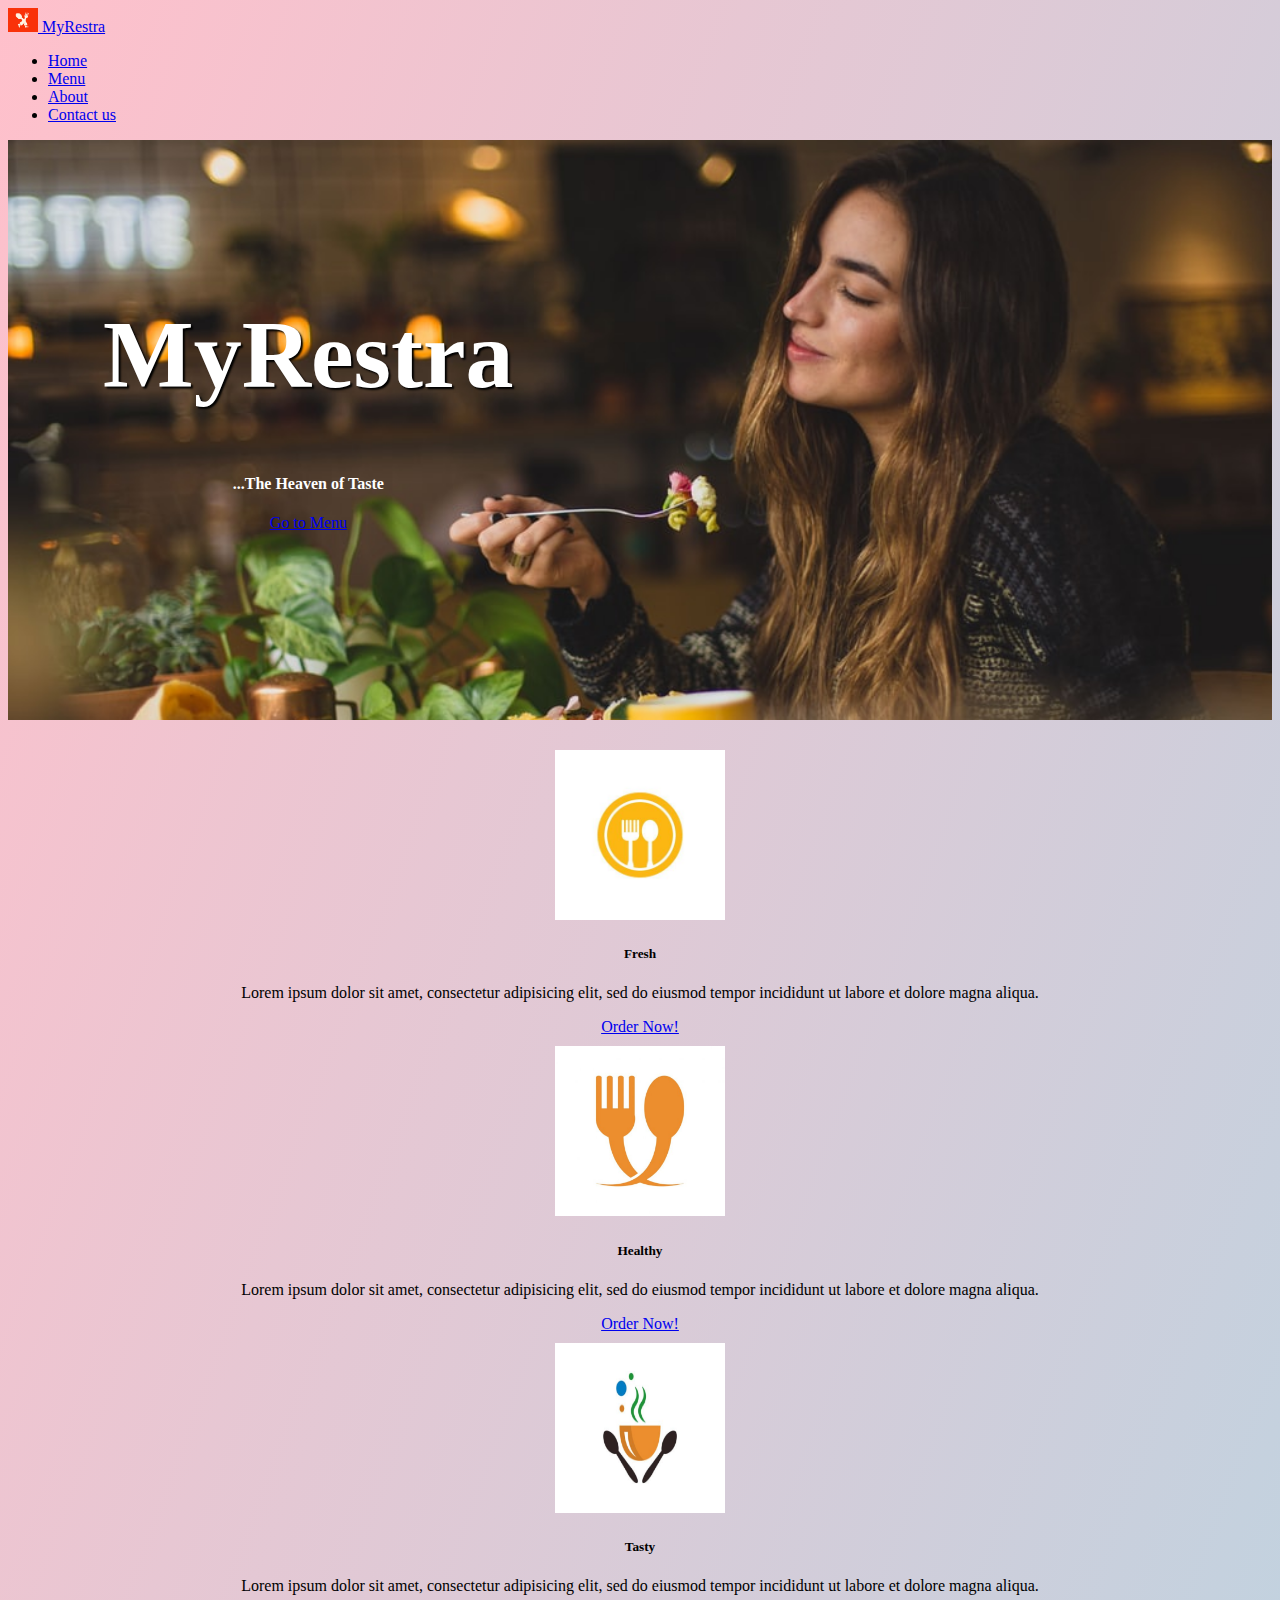
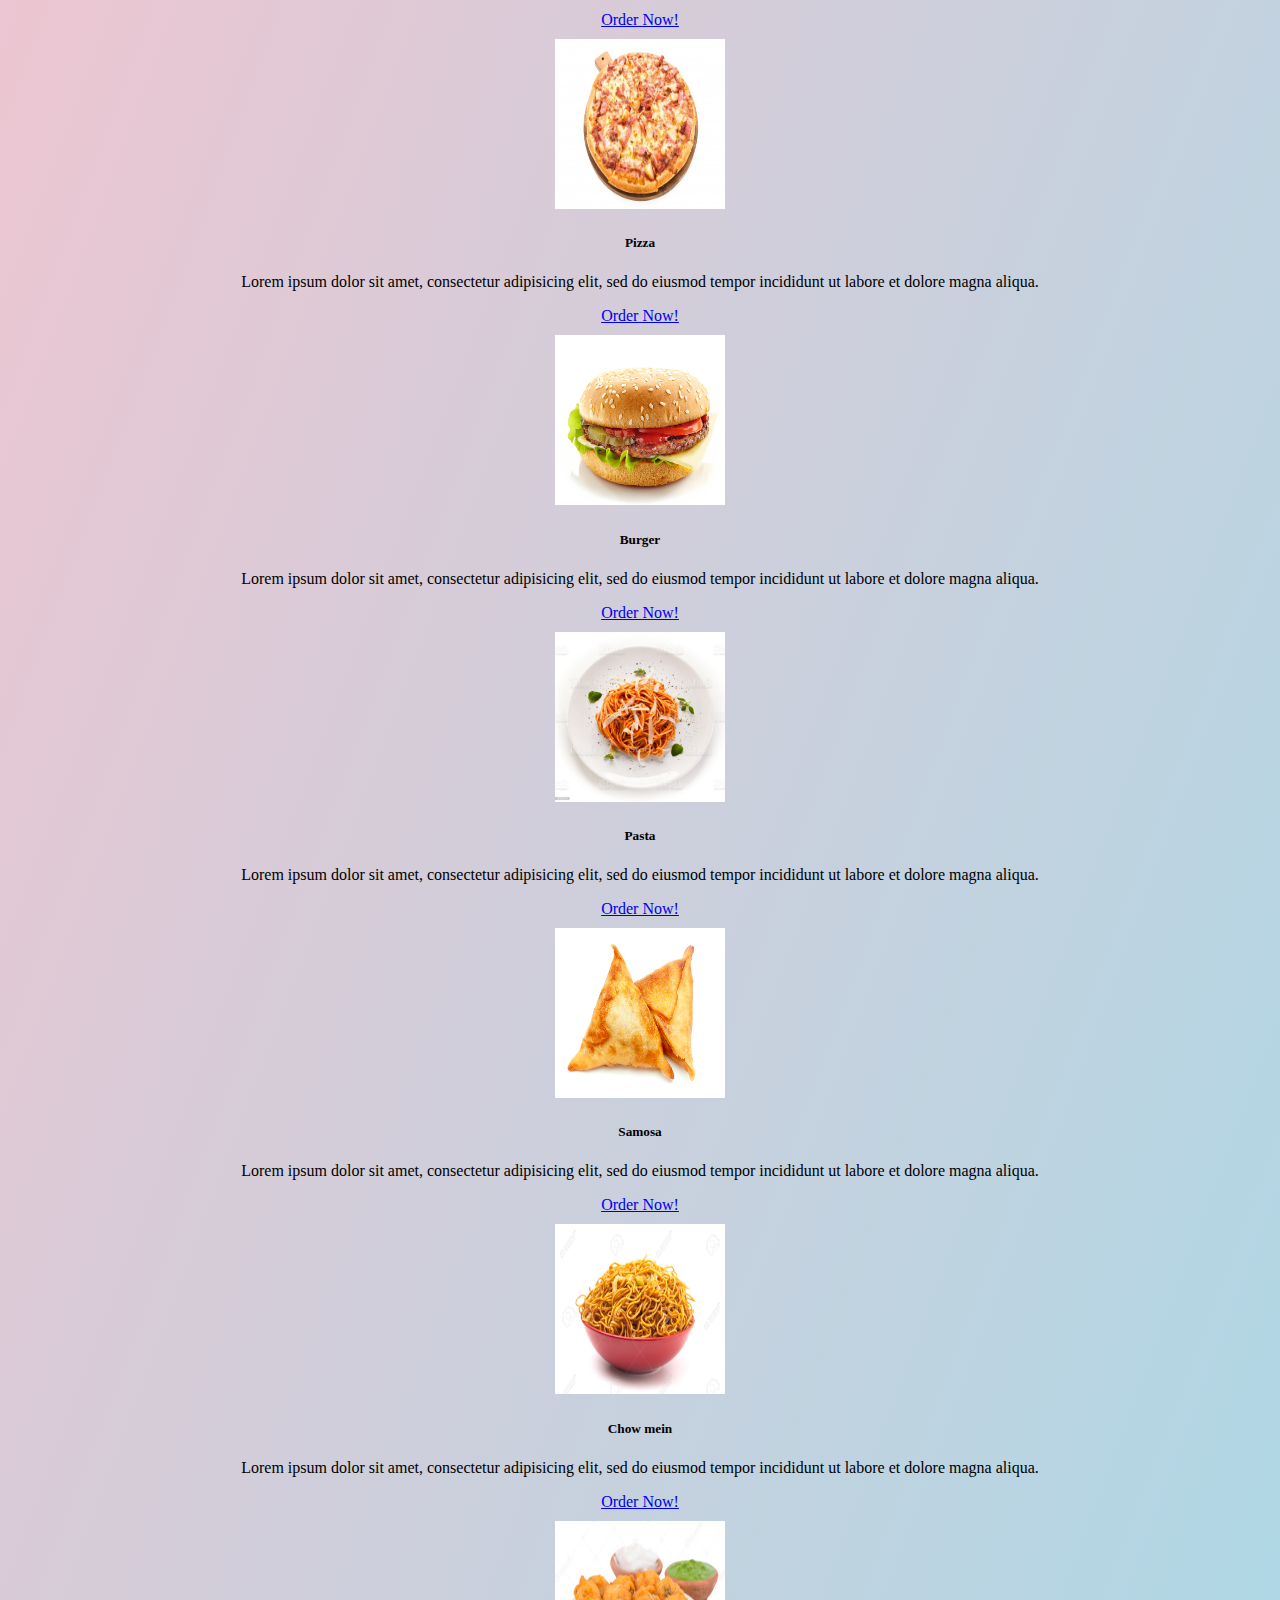
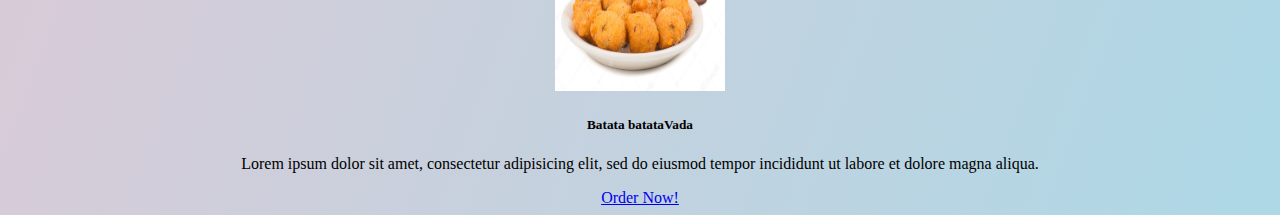
==== index.html @ d6db8626 "Initial commit" ====
<!--
		Created by: Rupali
		Creation date: Oct 29, 2020
-->

<!DOCTYPE html>
<html>
<head>
	<title>Homepage|MyRestra</title>
	<link rel="stylesheet" type="text/css" href="style.css">
	<link href="https://cdn.jsdelivr.net/npm/bootstrap@5.0.2/dist/css/bootstrap.min.css" rel="stylesheet" integrity="sha384-EVSTQN3/azprG1Anm3QDgpJLIm9Nao0Yz1ztcQTwFspd3yD65VohhpuuCOmLASjC" crossorigin="anonymous">

	<link rel="icon" type="image/jpg" href="img/restra.jpg">
</head>
<body>
	<nav class="navbar navbar-expand-lg navbar-dark bg-dark">
	  <div class="container-fluid">
	    <a class="navbar-brand" href="#">
      	<img src="img/restra.jpg" alt="" width="30" height="24" class="d-inline-block align-text-top">
     	MyRestra
    	</a>
    	<div class="collapse navbar-collapse" id="navbarNav">
    	 <ul class="navbar-nav">
        	<li class="nav-item">
          		<a class="nav-link active" aria-current="page" href="#">Home</a>
        	</li>
        	<li class="nav-item">
          		<a class="nav-link" href="menu.html">Menu</a>
       		</li>
        	<li class="nav-item">
          		<a class="nav-link" href="#">About</a>
        	</li>
        	<li class="nav-item">
          		<a class="nav-link" href="#">Contact us</a>
        	</li>
      	</ul>
       </div>
	  </div>
	</nav>
	 
   <div class="bground">
		<div class="br center-m">
    <h1>MyRestra</h1>
    <h4 class="grey">...The Heaven of Taste</h4>  
		<a class="btn btn-light" href="menu.html" role="button">Go to Menu</a>
    </div>
    
   </div>
	<div class="name center-m">
	</div>
	<div class="center-m">
	</div>

	<div class="crd">
		<div class="card-group">
      <div class="card my-3 mx-3">
    <img src="img/img1.jpg" class="card-img-top img" alt="...">
    <div class="card-body">
      <h5 class="card-title">Fresh</h5>
      <p class="card-text">
      	Lorem ipsum dolor sit amet, consectetur adipisicing elit, sed do eiusmod
      tempor incididunt ut labore et dolore magna aliqua.</p>
      <a class="btn btn-dark" role="button" href="menu.html">Order Now!</a>
    </div>
  </div>
  <div class="card my-3 mx-3">
    <img src="img/img2.jpg" class="card-img-top" alt="...">
    <div class="card-body">
      <h5 class="card-title">Healthy</h5>
      <p class="card-text">
     	Lorem ipsum dolor sit amet, consectetur adipisicing elit, sed do eiusmod
      tempor incididunt ut labore et dolore magna aliqua.</p>
      <a class="btn btn-dark" role="button" href="menu.html">Order Now!</a>
    </div>
  </div>
  <div class="card my-3 mx-3">
    <img src="img/img3.jpg" class="card-img-top" alt="...">
    <div class="card-body">
      <h5 class="card-title">Tasty</h5>
      <p class="card-text">
      	Lorem ipsum dolor sit amet, consectetur adipisicing elit, sed do eiusmod
      tempor incididunt ut labore et dolore magna aliqua.</p>
      <a class="btn btn-dark" role="button" href="menu.html">Order Now!</a>
    </div>
  </div>
  </div>
	</div>

  <div class="crd">
    <div class="card-group">
      <div class="card my-3 mx-3">
    <img src="img/pizza.jpg" class="card-img-top img" alt="...">
    <div class="card-body">
      <h5 class="card-title">Pizza</h5>
      <p class="card-text">
        Lorem ipsum dolor sit amet, consectetur adipisicing elit, sed do eiusmod
      tempor incididunt ut labore et dolore magna aliqua.</p>
      <a class="btn btn-dark" role="button" href="menu.html">Order Now!</a>
    </div>
  </div>
  <div class="card my-3 mx-3">
    <img src="img/burger.jpg" class="card-img-top" alt="...">
    <div class="card-body">
      <h5 class="card-title">Burger</h5>
      <p class="card-text">
      Lorem ipsum dolor sit amet, consectetur adipisicing elit, sed do eiusmod
      tempor incididunt ut labore et dolore magna aliqua.</p>
      <a class="btn btn-dark" role="button" href="menu.html">Order Now!</a>
    </div>
  </div>
  <div class="card my-3 mx-3">
    <img src="img/pasta.jpg" class="card-img-top" alt="...">
    <div class="card-body">
      <h5 class="card-title">Pasta</h5>
      <p class="card-text">
        Lorem ipsum dolor sit amet, consectetur adipisicing elit, sed do eiusmod
      tempor incididunt ut labore et dolore magna aliqua.</p>
      <a class="btn btn-dark" role="button" href="menu.html">Order Now!</a>
    </div>
  </div>
  </div>
  </div>

  <div class="crd">
    <div class="card-group">
      <div class="card my-3 mx-3">
    <img src="img/samosa.jpg" class="card-img-top img" alt="...">
    <div class="card-body">
      <h5 class="card-title">Samosa</h5>
      <p class="card-text">
        Lorem ipsum dolor sit amet, consectetur adipisicing elit, sed do eiusmod
      tempor incididunt ut labore et dolore magna aliqua.</p>
      <a class="btn btn-dark" role="button" href="menu.html">Order Now!</a>
    </div>
  </div>
  <div class="card my-3 mx-3">
    <img src="img/chow mein.jpg" class="card-img-top" alt="...">
    <div class="card-body">
      <h5 class="card-title">Chow mein</h5>
      <p class="card-text">
      Lorem ipsum dolor sit amet, consectetur adipisicing elit, sed do eiusmod
      tempor incididunt ut labore et dolore magna aliqua.</p>
      <a class="btn btn-dark" role="button" href="menu.html">Order Now!</a>
    </div>
  </div>
  <div class="card my-3 mx-3">
    <img src="img/batataVada.jpg" class="card-img-top" alt="...">
    <div class="card-body">
      <h5 class="card-title">Batata batataVada</h5>
      <p class="card-text">
        Lorem ipsum dolor sit amet, consectetur adipisicing elit, sed do eiusmod
      tempor incididunt ut labore et dolore magna aliqua.</p>
      <a class="btn btn-dark" role="button" href="menu.html">Order Now!</a>
    </div>
  </div>
  </div>
  </div>

	<!-- <footer class="bg-light text-dark center-m">
		&copy; MyRestra 2021 <br> All Rights Reserved.
	</footer> -->
	<script src="https://cdn.jsdelivr.net/npm/bootstrap@5.0.2/dist/js/bootstrap.bundle.min.js" integrity="sha384-MrcW6ZMFYlzcLA8Nl+NtUVF0sA7MsXsP1UyJoMp4YLEuNSfAP+JcXn/tWtIaxVXM" crossorigin="anonymous"></script>
</body>
</html>
---- style.css ----
body{
	background-image: linear-gradient(to top left, lightblue 0%, pink 100%);
	/*background-size: cover;*/
}
.name{
	text-align: center;
}

.center{
	text-align: center;
	margin-top: 14%;
}
.center-m{
	margin-top:20px;
	text-align: center;
}
.menu{
	padding: 30px;
}
.order{
	color: red;
}
.bill{
	margin: 30px;
	margin-top: 0px;
	height: 200px;
	margin-bottom: 0px;
}
#spn{
	border: 1px solid white;
	margin: 74px;
	margin-top: 20px;
	padding: 20px;
}
.crd{
	text-align: center;
}
.crd img{
	height: 170px;
	width: 170px;
	margin: auto;
	margin-top: 10px;
}
.bottom{
	margin-top: 100%;
}
.bground{
	width: 100%;
	height: 580px;
	background-image: url(img/bg.jpg);
	background-repeat: no-repeat;
	background-size: cover;
	border: none;
}
.bground h1{
	font-size: 96px;
	text-shadow: 2px 2px 2px black;
}
.br{
	display: inline-block;
	margin: 5.7%;
	padding: 23px;
	border: none;
	color: white;

}
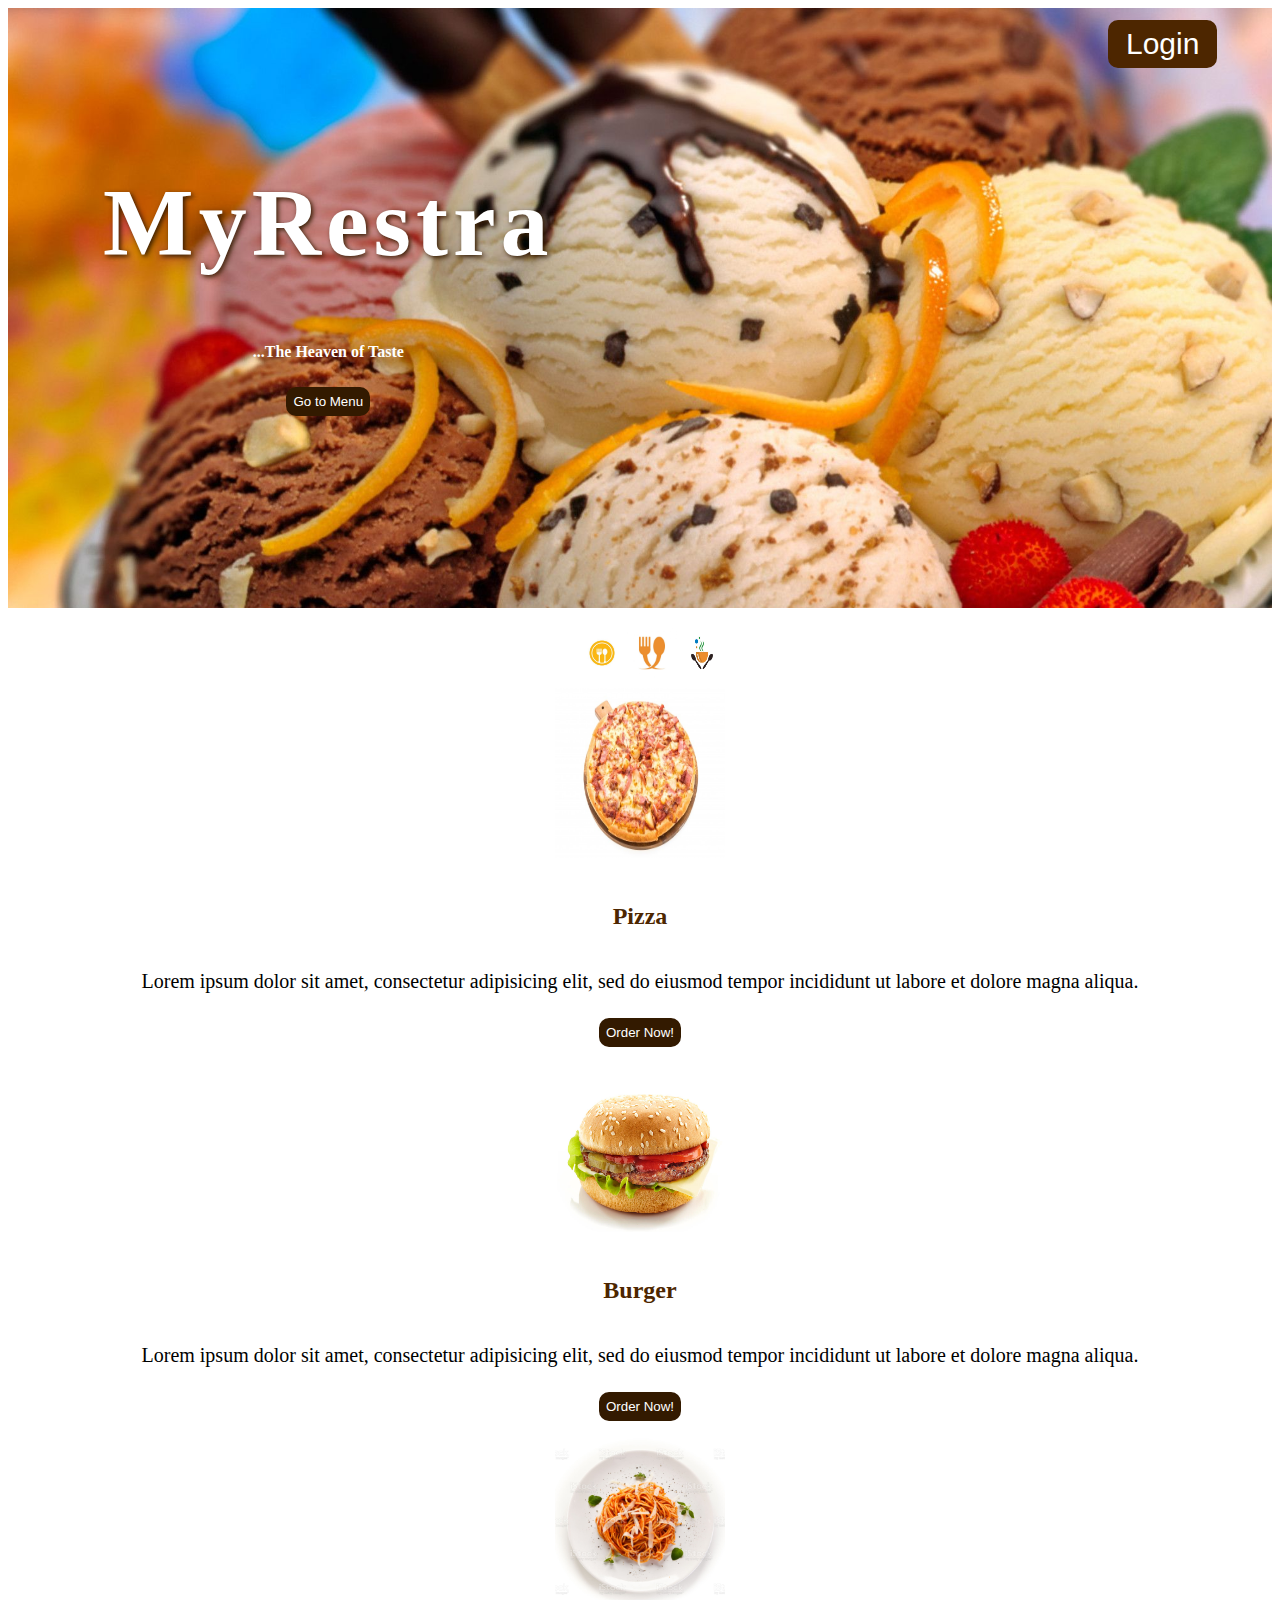
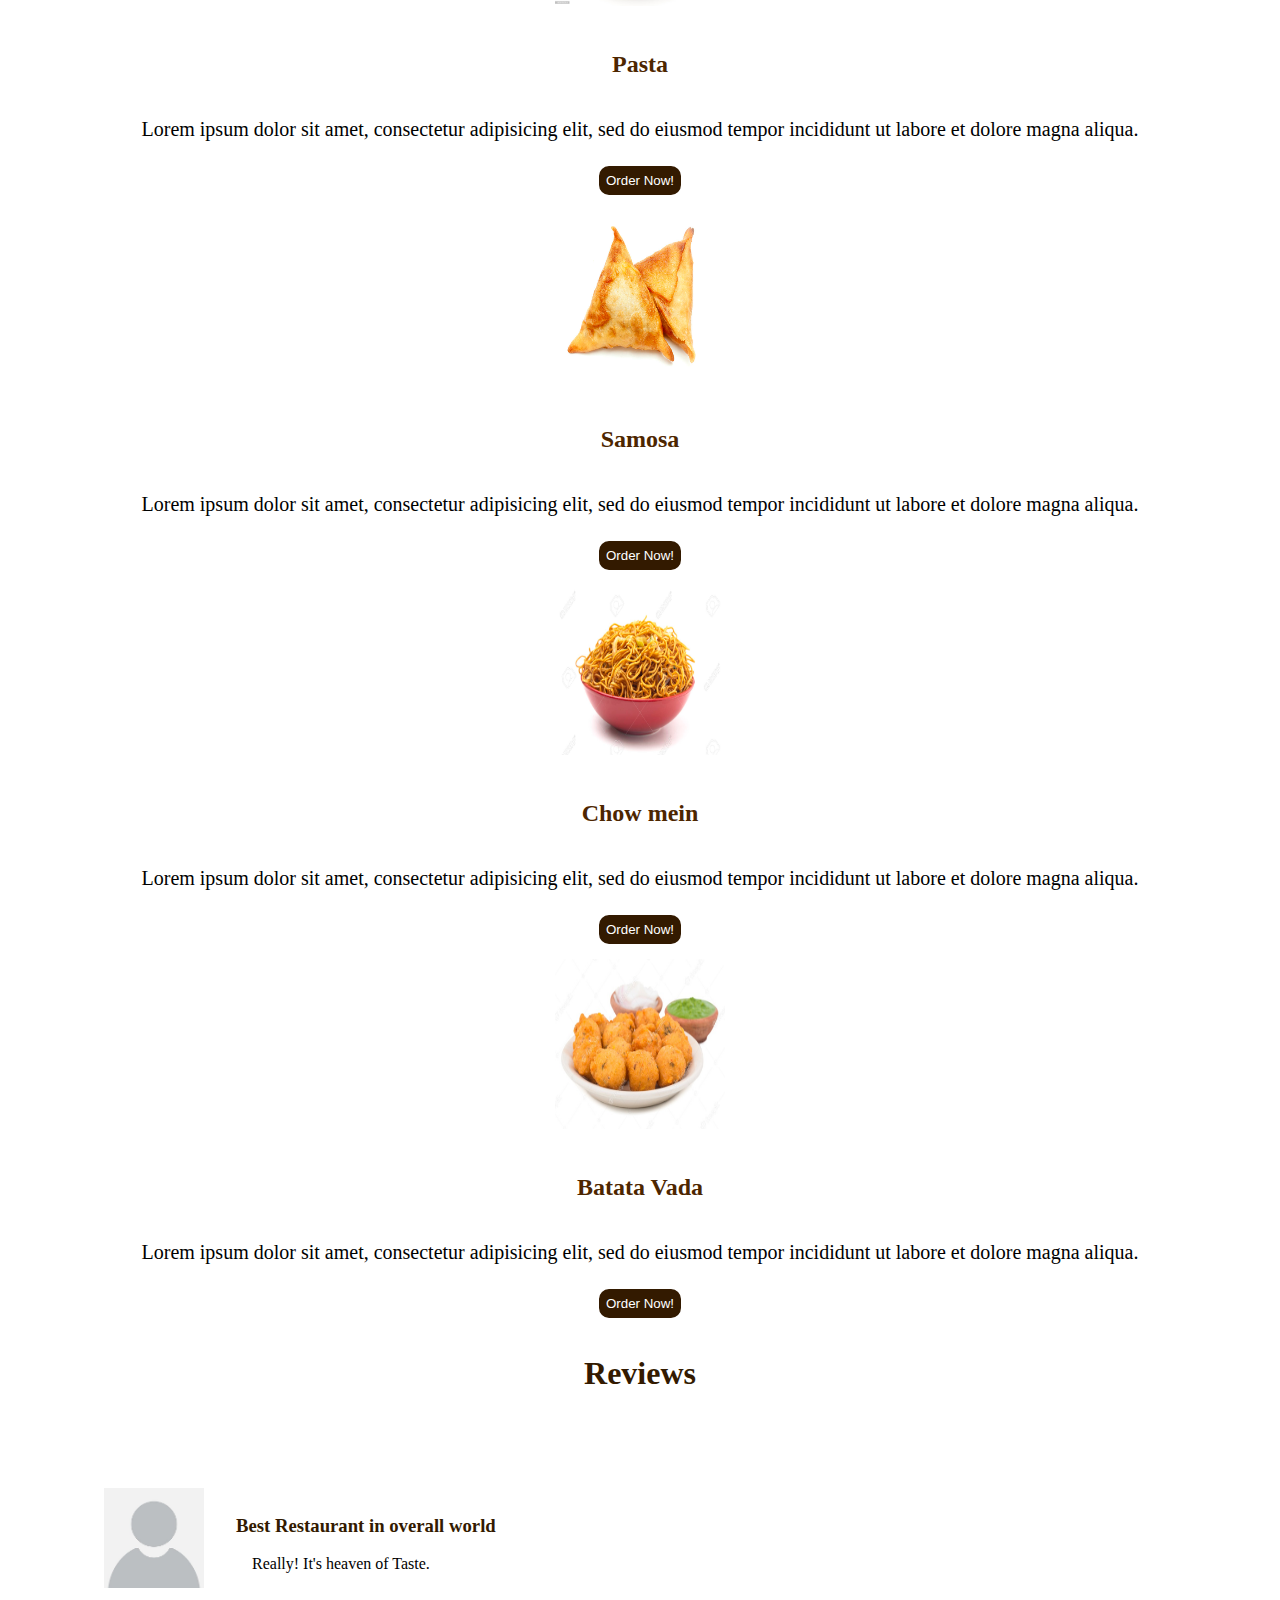
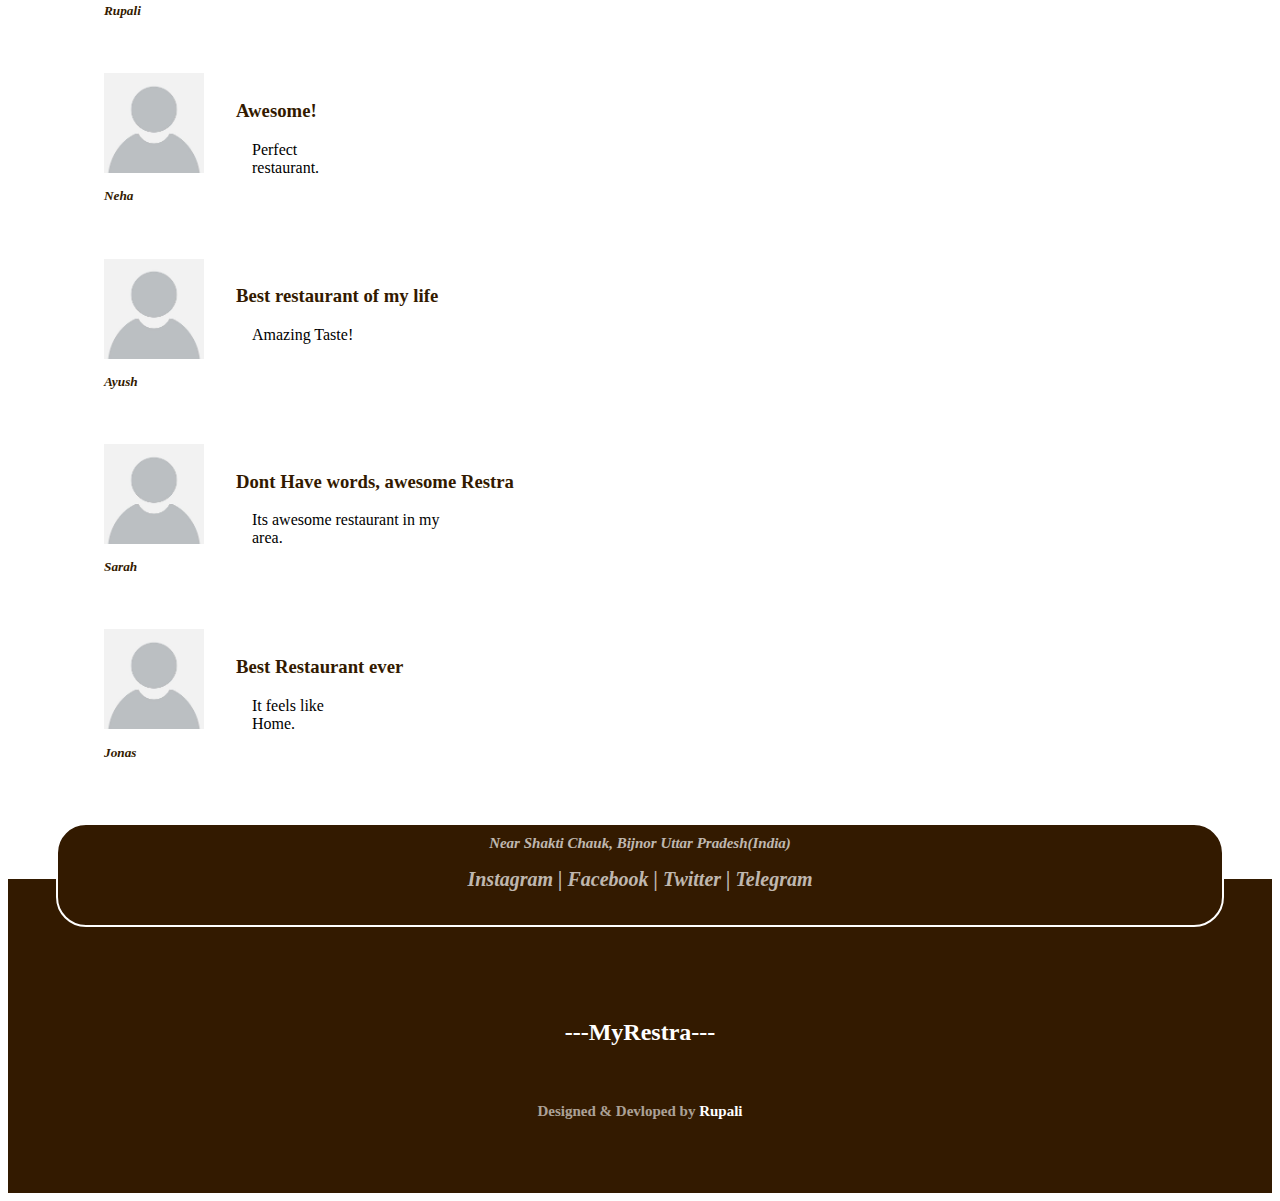
==== commit 0d7a5740: "updated" ====
--- a/index.html
+++ b/index.html
@@ -1,164 +1,188 @@
-<!--
-		Created by: Rupali
-		Creation date: Oct 29, 2020
--->
-
 <!DOCTYPE html>
 <html>
-<head>
-	<title>Homepage|MyRestra</title>
-	<link rel="stylesheet" type="text/css" href="style.css">
-	<link href="https://cdn.jsdelivr.net/npm/bootstrap@5.0.2/dist/css/bootstrap.min.css" rel="stylesheet" integrity="sha384-EVSTQN3/azprG1Anm3QDgpJLIm9Nao0Yz1ztcQTwFspd3yD65VohhpuuCOmLASjC" crossorigin="anonymous">
-
-	<link rel="icon" type="image/jpg" href="img/restra.jpg">
-</head>
-<body>
-	<nav class="navbar navbar-expand-lg navbar-dark bg-dark">
-	  <div class="container-fluid">
-	    <a class="navbar-brand" href="#">
-      	<img src="img/restra.jpg" alt="" width="30" height="24" class="d-inline-block align-text-top">
-     	MyRestra
-    	</a>
-    	<div class="collapse navbar-collapse" id="navbarNav">
-    	 <ul class="navbar-nav">
-        	<li class="nav-item">
-          		<a class="nav-link active" aria-current="page" href="#">Home</a>
-        	</li>
-        	<li class="nav-item">
-          		<a class="nav-link" href="menu.html">Menu</a>
-       		</li>
-        	<li class="nav-item">
-          		<a class="nav-link" href="#">About</a>
-        	</li>
-        	<li class="nav-item">
-          		<a class="nav-link" href="#">Contact us</a>
-        	</li>
-      	</ul>
-       </div>
-	  </div>
-	</nav>
-	 
-   <div class="bground">
-		<div class="br center-m">
-    <h1>MyRestra</h1>
-    <h4 class="grey">...The Heaven of Taste</h4>  
-		<a class="btn btn-light" href="menu.html" role="button">Go to Menu</a>
+  <head>
+    <meta charset="utf-8">
+    <meta name="viewport" content="width=device-width. initial-scale=1.0">
+    <title>Homepage|MyRestra</title>
+    <link rel="stylesheet" type="text/css" href="style.css">
+    <link href="https://cdn.jsdelivr.net/npm/bootstrap@5.0.2/dist/css/bootstrap.min.css" rel="stylesheet" integrity="sha384-EVSTQN3/azprG1Anm3QDgpJLIm9Nao0Yz1ztcQTwFspd3yD65VohhpuuCOmLASjC" crossorigin="anonymous">
+    <link rel="icon" type="image/jpg" href="img/brown-icon.jpg">
+    <link rel="stylesheet" href="https://fonts.googleapis.com/css2?family=Crimson+Pro">
+  </head>
+  <body>
+    <div class="bground">
+      <div class="login">
+        <button id="login" class="brown">Login</button>
+      </div>
+      <div class="br center-m">
+        <h1>MyRestra</h1>
+        <h4 class="grey">...The Heaven of Taste</h4>
+        <button class="brown"><a href="menu.html" role="button">Go to Menu</a></button>
+      </div>
+      
     </div>
-    
-   </div>
-	<div class="name center-m">
-	</div>
-	<div class="center-m">
-	</div>
-
-	<div class="crd">
-		<div class="card-group">
-      <div class="card my-3 mx-3">
-    <img src="img/img1.jpg" class="card-img-top img" alt="...">
-    <div class="card-body">
-      <h5 class="card-title">Fresh</h5>
-      <p class="card-text">
-      	Lorem ipsum dolor sit amet, consectetur adipisicing elit, sed do eiusmod
-      tempor incididunt ut labore et dolore magna aliqua.</p>
-      <a class="btn btn-dark" role="button" href="menu.html">Order Now!</a>
+    <div class="name center-m">
     </div>
-  </div>
-  <div class="card my-3 mx-3">
-    <img src="img/img2.jpg" class="card-img-top" alt="...">
-    <div class="card-body">
-      <h5 class="card-title">Healthy</h5>
-      <p class="card-text">
-     	Lorem ipsum dolor sit amet, consectetur adipisicing elit, sed do eiusmod
-      tempor incididunt ut labore et dolore magna aliqua.</p>
-      <a class="btn btn-dark" role="button" href="menu.html">Order Now!</a>
+    <div class="center-m">
     </div>
-  </div>
-  <div class="card my-3 mx-3">
-    <img src="img/img3.jpg" class="card-img-top" alt="...">
-    <div class="card-body">
-      <h5 class="card-title">Tasty</h5>
-      <p class="card-text">
-      	Lorem ipsum dolor sit amet, consectetur adipisicing elit, sed do eiusmod
-      tempor incididunt ut labore et dolore magna aliqua.</p>
-      <a class="btn btn-dark" role="button" href="menu.html">Order Now!</a>
+    <div class="prop">
+      <img src="img/img1.jpg">
+      <img src="img/img2.jpg">
+      <img src="img/img3.jpg">
     </div>
-  </div>
-  </div>
-	</div>
-
-  <div class="crd">
-    <div class="card-group">
-      <div class="card my-3 mx-3">
-    <img src="img/pizza.jpg" class="card-img-top img" alt="...">
-    <div class="card-body">
-      <h5 class="card-title">Pizza</h5>
-      <p class="card-text">
-        Lorem ipsum dolor sit amet, consectetur adipisicing elit, sed do eiusmod
-      tempor incididunt ut labore et dolore magna aliqua.</p>
-      <a class="btn btn-dark" role="button" href="menu.html">Order Now!</a>
+    <div class="crd">
+      <div class="card-group">
+        <div class="card my-3 mx-3">
+          <img src="img/pizza.jpg" class="card-img-top img" alt="...">
+          <div class="card-body">
+            <h5 class="card-title">Pizza</h5>
+            <p class="card-text">
+              Lorem ipsum dolor sit amet, consectetur adipisicing elit, sed do eiusmod
+            tempor incididunt ut labore et dolore magna aliqua.</p>
+            <button class="brown"><a href="menu.html">Order Now!</a></button>
+          </div>
+        </div>
+        <div class="card my-3 mx-3">
+          <img src="img/burger.jpg" class="card-img-top" alt="...">
+          <div class="card-body">
+            <h5 class="card-title">Burger</h5>
+            <p class="card-text">
+              Lorem ipsum dolor sit amet, consectetur adipisicing elit, sed do eiusmod
+            tempor incididunt ut labore et dolore magna aliqua.</p>
+            <button class="brown"><a href="menu.html">Order Now!</a></button>
+          </div>
+        </div>
+        <div class="card my-3 mx-3">
+          <img src="img/pasta.jpg" class="card-img-top" alt="...">
+          <div class="card-body">
+            <h5 class="card-title">Pasta</h5>
+            <p class="card-text">
+              Lorem ipsum dolor sit amet, consectetur adipisicing elit, sed do eiusmod
+            tempor incididunt ut labore et dolore magna aliqua.</p>
+            <button class="brown"><a href="menu.html">Order Now!</a></button>
+          </div>
+        </div>
+      </div>
     </div>
-  </div>
-  <div class="card my-3 mx-3">
-    <img src="img/burger.jpg" class="card-img-top" alt="...">
-    <div class="card-body">
-      <h5 class="card-title">Burger</h5>
-      <p class="card-text">
-      Lorem ipsum dolor sit amet, consectetur adipisicing elit, sed do eiusmod
-      tempor incididunt ut labore et dolore magna aliqua.</p>
-      <a class="btn btn-dark" role="button" href="menu.html">Order Now!</a>
+    <div class="crd">
+      <div class="card-group">
+        <div class="card my-3 mx-3">
+          <img src="img/samosa.jpg" class="card-img-top img" alt="...">
+          <div class="card-body">
+            <h5 class="card-title">Samosa</h5>
+            <p class="card-text">
+              Lorem ipsum dolor sit amet, consectetur adipisicing elit, sed do eiusmod
+            tempor incididunt ut labore et dolore magna aliqua.</p>
+            <button class="brown"><a href="menu.html">Order Now!</a></button>
+          </div>
+        </div>
+        <div class="card my-3 mx-3">
+          <img src="img/chow mein.jpg" class="card-img-top" alt="...">
+          <div class="card-body">
+            <h5 class="card-title">Chow mein</h5>
+            <p class="card-text">
+              Lorem ipsum dolor sit amet, consectetur adipisicing elit, sed do eiusmod
+            tempor incididunt ut labore et dolore magna aliqua.</p>
+            <button class="brown"><a href="menu.html">Order Now!</a></button>
+          </div>
+        </div>
+        <div class="card my-3 mx-3">
+          <img src="img/batataVada.jpg" class="card-img-top" alt="...">
+          <div class="card-body">
+            <h5 class="card-title">Batata Vada</h5>
+            <p class="card-text">
+              Lorem ipsum dolor sit amet, consectetur adipisicing elit, sed do eiusmod
+            tempor incididunt ut labore et dolore magna aliqua.</p>
+            <button class="brown"><a href="menu.html">Order Now!</a></button>
+          </div>
+        </div>
+      </div>
     </div>
-  </div>
-  <div class="card my-3 mx-3">
-    <img src="img/pasta.jpg" class="card-img-top" alt="...">
-    <div class="card-body">
-      <h5 class="card-title">Pasta</h5>
-      <p class="card-text">
-        Lorem ipsum dolor sit amet, consectetur adipisicing elit, sed do eiusmod
-      tempor incididunt ut labore et dolore magna aliqua.</p>
-      <a class="btn btn-dark" role="button" href="menu.html">Order Now!</a>
-    </div>
-  </div>
-  </div>
-  </div>
-
-  <div class="crd">
-    <div class="card-group">
-      <div class="card my-3 mx-3">
-    <img src="img/samosa.jpg" class="card-img-top img" alt="...">
-    <div class="card-body">
-      <h5 class="card-title">Samosa</h5>
-      <p class="card-text">
-        Lorem ipsum dolor sit amet, consectetur adipisicing elit, sed do eiusmod
-      tempor incididunt ut labore et dolore magna aliqua.</p>
-      <a class="btn btn-dark" role="button" href="menu.html">Order Now!</a>
-    </div>
-  </div>
-  <div class="card my-3 mx-3">
-    <img src="img/chow mein.jpg" class="card-img-top" alt="...">
-    <div class="card-body">
-      <h5 class="card-title">Chow mein</h5>
-      <p class="card-text">
-      Lorem ipsum dolor sit amet, consectetur adipisicing elit, sed do eiusmod
-      tempor incididunt ut labore et dolore magna aliqua.</p>
-      <a class="btn btn-dark" role="button" href="menu.html">Order Now!</a>
-    </div>
-  </div>
-  <div class="card my-3 mx-3">
-    <img src="img/batataVada.jpg" class="card-img-top" alt="...">
-    <div class="card-body">
-      <h5 class="card-title">Batata batataVada</h5>
-      <p class="card-text">
-        Lorem ipsum dolor sit amet, consectetur adipisicing elit, sed do eiusmod
-      tempor incididunt ut labore et dolore magna aliqua.</p>
-      <a class="btn btn-dark" role="button" href="menu.html">Order Now!</a>
-    </div>
-  </div>
-  </div>
-  </div>
-
-	<!-- <footer class="bg-light text-dark center-m">
-		&copy; MyRestra 2021 <br> All Rights Reserved.
-	</footer> -->
-	<script src="https://cdn.jsdelivr.net/npm/bootstrap@5.0.2/dist/js/bootstrap.bundle.min.js" integrity="sha384-MrcW6ZMFYlzcLA8Nl+NtUVF0sA7MsXsP1UyJoMp4YLEuNSfAP+JcXn/tWtIaxVXM" crossorigin="anonymous"></script>
-</body>
+    <section class="reviews">
+      <h1 class="center-m">Reviews</h1>
+      <div class="slider">
+        <div class="slide slide--1">
+          <div class="review">
+            <address class="reviewer">
+              <img src="img/unknown.jpg">
+              <h5 class="reviewer-name brown-text">Rupali</h5>
+            </address>
+            <blockquote class="quote">
+              <h3 class="review-header brown-text">Best Restaurant in overall world</h3>
+              <p>
+                Really! It's heaven of Taste.
+              </p>
+            </blockquote>
+          </div>
+        </div>
+        <div class="slide slide--2">
+          <div class="review">
+            <address class="reviewer">
+              <img src="img/unknown.jpg">
+              <h5 class="reviewer-name brown-text">Neha</h5>
+            </address>
+            <blockquote class="quote">
+              <h3 class="review-header brown-text">Awesome!</h3>
+              <p>
+                Perfect restaurant.
+              </p>
+            </blockquote>
+          </div>
+        </div>
+        <div class="slide slide--3">
+          <div class="review">
+            <address class="reviewer">
+              <img src="img/unknown.jpg">
+              <h5 class="reviewer-name brown-text">Ayush</h5>
+            </address>
+            <blockquote class="quote">
+              <h3 class="review-header brown-text">Best restaurant of my life</h3>
+              <p>
+               Amazing Taste!
+              </p>
+            </blockquote>
+          </div>
+        </div>
+        <div class="slide slide--4">
+          <div class="review">
+            <address class="reviewer">
+              <img src="img/unknown.jpg">
+              <h5 class="reviewer-name brown-text">Sarah</h5>
+            </address>
+            <blockquote class="quote">
+              <h3 class="review-header brown-text">Dont Have words, awesome Restra</h3>
+              <p>
+                Its awesome restaurant in my area.
+              </p>
+            </blockquote>
+          </div>
+        </div>
+        <div class="slide slide--5">
+          <div class="review">
+            <address class="reviewer">
+              <img src="img/unknown.jpg">
+              <h5 class="reviewer-name brown-text">Jonas</h5>
+            </address>
+            <blockquote class="quote">
+              <h3 class="review-header brown-text">Best Restaurant ever</h3>
+              <p>
+                It feels like Home.
+              </p>
+            </blockquote>
+          </div>
+        </div>
+      </div>
+    </section>
+    <section class="contact">
+      <address>
+        <h3>Near Shakti Chauk, Bijnor Uttar Pradesh(India)</h3>
+        <h2 class="social">Instagram | Facebook | Twitter | Telegram</h2>
+      </address>
+      <h2 class="mr">---MyRestra---</h2>
+      <footer>
+        <h5>Designed & Devloped by <span>Rupali</span></h5>
+      </footer>
+    </section>
+    <script src="https://cdn.jsdelivr.net/npm/bootstrap@5.0.2/dist/js/bootstrap.bundle.min.js" integrity="sha384-MrcW6ZMFYlzcLA8Nl+NtUVF0sA7MsXsP1UyJoMp4YLEuNSfAP+JcXn/tWtIaxVXM" crossorigin="anonymous"></script>
+  </body>
 </html>--- a/style.css
+++ b/style.css
@@ -1,6 +1,14 @@
 body{
-	background-image: linear-gradient(to top left, lightblue 0%, pink 100%);
-	/*background-size: cover;*/
+	background-color: white;
+	/*background-repeat: no-repeat;*/
+	background-size: cover;
+	font-family: 'Slabo 27px', serif;
+	/*background-image: url(img/iccy.jpg);*/
+}
+
+/*general*/
+.hide{
+	display: none;
 }
 .name{
 	text-align: center;
@@ -9,31 +17,90 @@
 .center{
 	text-align: center;
 	margin-top: 14%;
+	font-family: 'Grechen Fuemen', cursive;
 }
 .center-m{
 	margin-top:20px;
 	text-align: center;
-}
+	color: #331a00;
+	font-family: 'Grechen Fuemen', cursive;
+}
+
+/*menu*/
 .menu{
-	padding: 30px;
+	border-top-right-radius: 0px;
+	border-top-left-radius: 0px;
+	border: 20px solid #331a00;;
+	background-color: #331a00;
+}
+#menuBody{
+	background-color: #331a00;
+}
+.nav-heading{
+	margin-left: 2rem;	
+	color:white;
+	background-color: #331a00;
+	border: 2px solid white;
+	border-radius: 30px;
+	display: inline-block;
+	padding: 1rem;
+	transform: translateY(50%);
+}
+.nav-heading a{
+	color: white;
+	text-decoration: none;
+}
+.nav-heading:hover{
+	border: 2px solid #331a00;
+}
+#name-center{
+	color: white;
+}
+tr:hover{
+	background-color: rgba(0,0,0, 0.2);
 }
 .order{
-	color: red;
+	color: white;
+	width: 100px;
+	background-color: rgba(0,0,0, 0.1);
+}
+.hide{
+	display: none;
 }
 .bill{
 	margin: 30px;
-	margin-top: 0px;
+	margin-top: 1rem;
 	height: 200px;
-	margin-bottom: 0px;
+	margin-bottom: 10px;
+	border-radius: 10%;
+	border: 2px solid white;
+	margin-bottom: 6rem;
+	transform: translateY(20%);
+	background-color: #331a00;
+
+}
+
+/*home*/
+.prop{
+	display: flex;
+	text-align: center;
+	margin-left: 45%;
+}
+.prop img{
+	height: 50px;
+	width: 50px;
 }
 #spn{
-	border: 1px solid white;
+	color: white;
+	border:none;
 	margin: 74px;
 	margin-top: 20px;
 	padding: 20px;
 }
 .crd{
 	text-align: center;
+	font-family:'Slabo 27px', serif;
+	font-size: 20px;
 }
 .crd img{
 	height: 170px;
@@ -41,20 +108,29 @@
 	margin: auto;
 	margin-top: 10px;
 }
+.crd h5{
+	font-size: 24px;
+	font-weight: bold;
+	color: #4d2600;
+	text-shadow: 2px 2px 3px solid black; 
+}
 .bottom{
 	margin-top: 100%;
 }
 .bground{
 	width: 100%;
-	height: 580px;
-	background-image: url(img/bg.jpg);
+	height:600px;
+	background-image: url(img/iccy.jpg);
 	background-repeat: no-repeat;
 	background-size: cover;
 	border: none;
 }
 .bground h1{
 	font-size: 96px;
-	text-shadow: 2px 2px 2px black;
+	text-shadow: 2px 2px 5px #331a00;
+	color: white;
+	/*font-family: fantasy;*/
+	letter-spacing: 5px;
 }
 .br{
 	display: inline-block;
@@ -63,4 +139,205 @@
 	border: none;
 	color: white;
 
+}
+.f{
+	margin-left: 7px;
+	margin: 8px;
+	text-align: center;
+	width: 16%;
+}
+/*admin*/
+.area{
+	background-color: white;
+}
+
+.login{
+	position: fixed;
+	text-align: center;
+	padding: 7px;
+	margin: 0px 2rem;
+	width: initial;
+	margin-left: 85%;
+}
+#login{
+	background-color: #4d2600;
+	border: 2px solid  #4d2600;;
+	border-radius: 10px;
+	font-size: 30px;
+	padding-left: 1rem;
+	padding-right: 1rem;
+}
+#login:hover{
+	color:  #4d2600;
+	background-color: rgba(255, 255, 255, 0.7);
+}
+
+.reviews{
+	margin-top: 2rem;
+}
+.slider{
+	margin: 3rem;
+	padding: 2rem;
+}
+.review{
+	display: flex;
+}
+.reviewer{
+	margin: 1rem;
+}
+.reviewer img {
+  width: 100px;
+  height: 100px;
+  object-fit: cover;
+}
+.reviewer-name{
+	margin-top: 0.7rem;
+}
+.quote{
+	margin-left: 1rem;
+	margin-top: 1.5rem;
+}
+.quote p{
+	margin-left: 1rem;
+	width: 70%;
+}
+.brown{
+	background-color:  #331a00;
+	color: white;
+	border: none;
+	padding: 5px;
+	margin: 5px;
+	border-radius: 10px;
+	border: 2px solid #331a00;
+}
+.brown a{
+	color: white;
+	text-decoration: none;
+}
+.brown:hover{
+	background-color: rgba(255, 255, 255, 0.7);
+	color: #331a00;
+}
+.brown a:hover{
+	color: #331a00;
+}
+.brown-text{
+	color: #331a00;
+	text-shadow: 2px 2px 3px solid black;
+}
+.contact{
+	background-color: #331a00;
+	color: white;
+	text-align: center;
+	padding: 3rem; 
+}
+.contact address{
+	transform: translateY(-100%);
+	background-color: #331a00;
+	height: 100px;
+	border: 2px solid white;
+	border-radius: 30px;
+}
+.contact h3{
+	font-size: 15px;
+	margin-top: 10px;
+	color: rgba(255, 255, 255, 0.7);
+}
+.social{
+	font-size: 20px;
+	color: rgba(255, 255, 255, 0.7);
+}
+.mr{
+	transform: translateY(-120%);
+}
+footer{
+	text-align: center;
+}
+footer h5{
+	font-size: 15px;
+	color: rgba(255, 255, 255, 0.6);
+}
+footer span{
+	color: white;
+}
+
+@media (max-width: 700px){
+.bground{
+	width: 100%;
+	height:300px;
+}
+.bground h1{
+	font-size: 40px;
+	letter-spacing: 1px;
+}
+.login{
+	position: relative;
+	padding: 2px;
+	margin: 0px 1rem;
+	margin-left: 78%;
+}
+#login{
+	font-size: 15px;
+	padding-left: 0.5rem;
+	padding-right: 0.5rem;
+}
+.prop{
+	display: none;
+}
+.crd{
+	font-size: 17px;
+}
+.crd img{
+	height: 120px;
+	width: 120px;
+}
+.crd h5{
+	font-size: 20px;
+}
+.reviews{
+	margin-top: 1.5rem;
+}
+.slider{
+	margin: 0.8rem;
+	padding: 0.5rem;
+}
+.review{
+	display: flex;
+}
+.reviewer{
+	margin: 1rem;
+}
+.reviewer img {
+  width: 50px;
+  height: 50px;
+}
+.reviewer-name{
+	margin-top: 0.7rem;
+	font-size: 17px;
+}
+.quote{
+	margin-left: 0.7rem;
+	margin-top: 1rem;
+}
+.quote p{
+	margin-left: 0.7rem;
+	width: 70%;
+	font-size: 13px;
+}
+.quote h3{
+	font-size: 17px;
+}
+.contact{
+	padding: 1rem; 
+}
+.contact address{
+	transform: translateY(-70%);
+	height: 80px;
+}
+.contact h3{
+	font-size: 13px;
+}
+.social{
+	font-size: 15px;
+}
 }